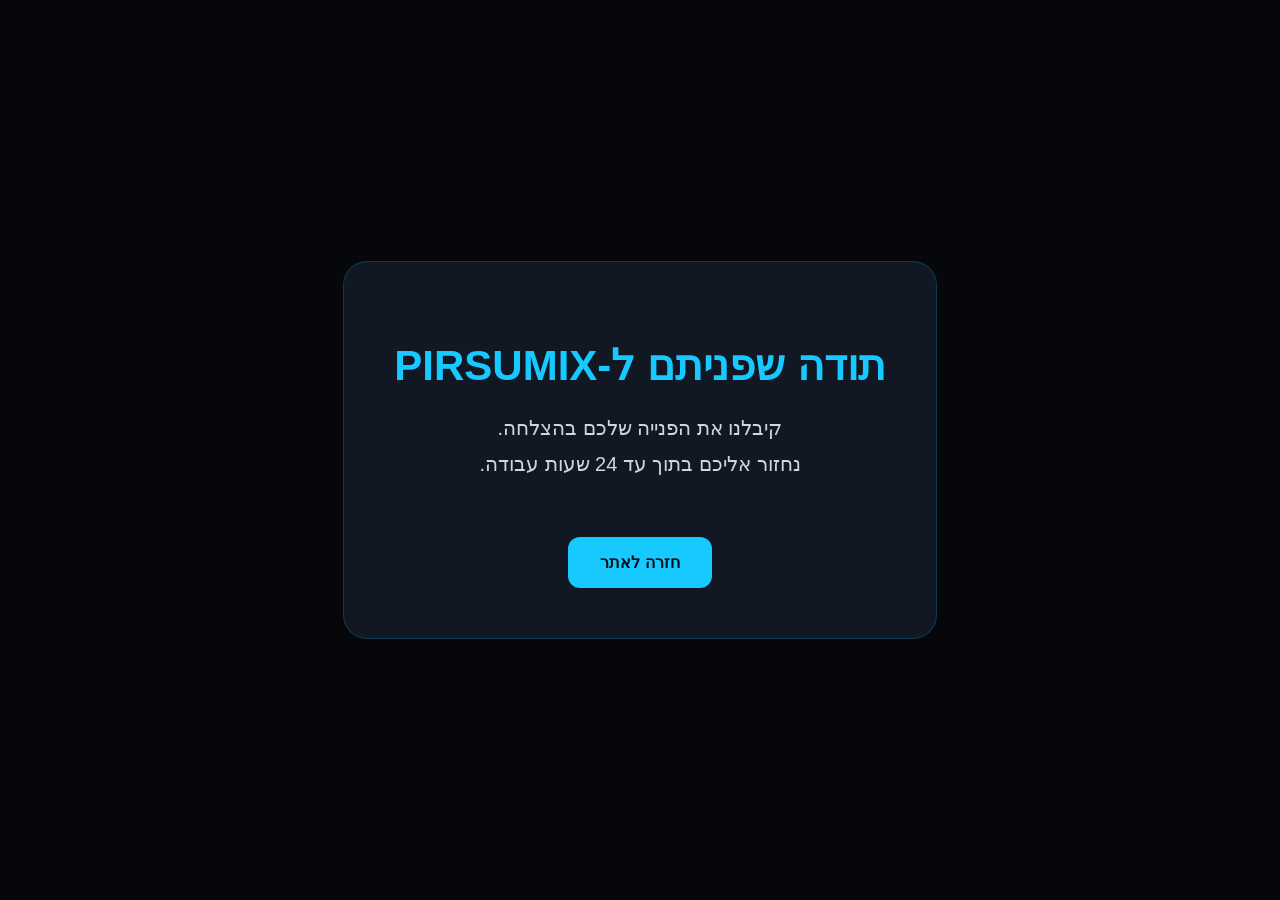
==== thankyou.html @ 47564da9 "Create thankyou.html" ====
<!DOCTYPE html>
<html lang="he" dir="rtl">
<head>
<meta charset="UTF-8">
<meta name="viewport" content="width=device-width, initial-scale=1.0">
<title>תודה שפניתם | PIRSUMIX</title>

<style>
body{
    margin:0;
    font-family:Heebo,Arial,sans-serif;
    background:#05070a;
    color:#fff;
    display:flex;
    justify-content:center;
    align-items:center;
    height:100vh;
    text-align:center;
}

.box{
    max-width:600px;
    padding:50px;
    border:1px solid rgba(0,195,255,.2);
    border-radius:24px;
    background:#111823;
}

h1{
    color:#18c9ff;
    margin-bottom:20px;
    font-size:42px;
}

p{
    color:#cfd6de;
    line-height:1.8;
    font-size:20px;
}

a{
    display:inline-block;
    margin-top:35px;
    padding:16px 32px;
    background:#18c9ff;
    color:#001018;
    text-decoration:none;
    border-radius:12px;
    font-weight:700;
}
</style>

</head>

<body>

<div class="box">

<h1>תודה שפניתם ל-PIRSUMIX</h1>

<p>
קיבלנו את הפנייה שלכם בהצלחה.<br>
נחזור אליכם בתוך עד 24 שעות עבודה.
</p>

<a href="index.html">חזרה לאתר</a>

</div>

</body>
</html>
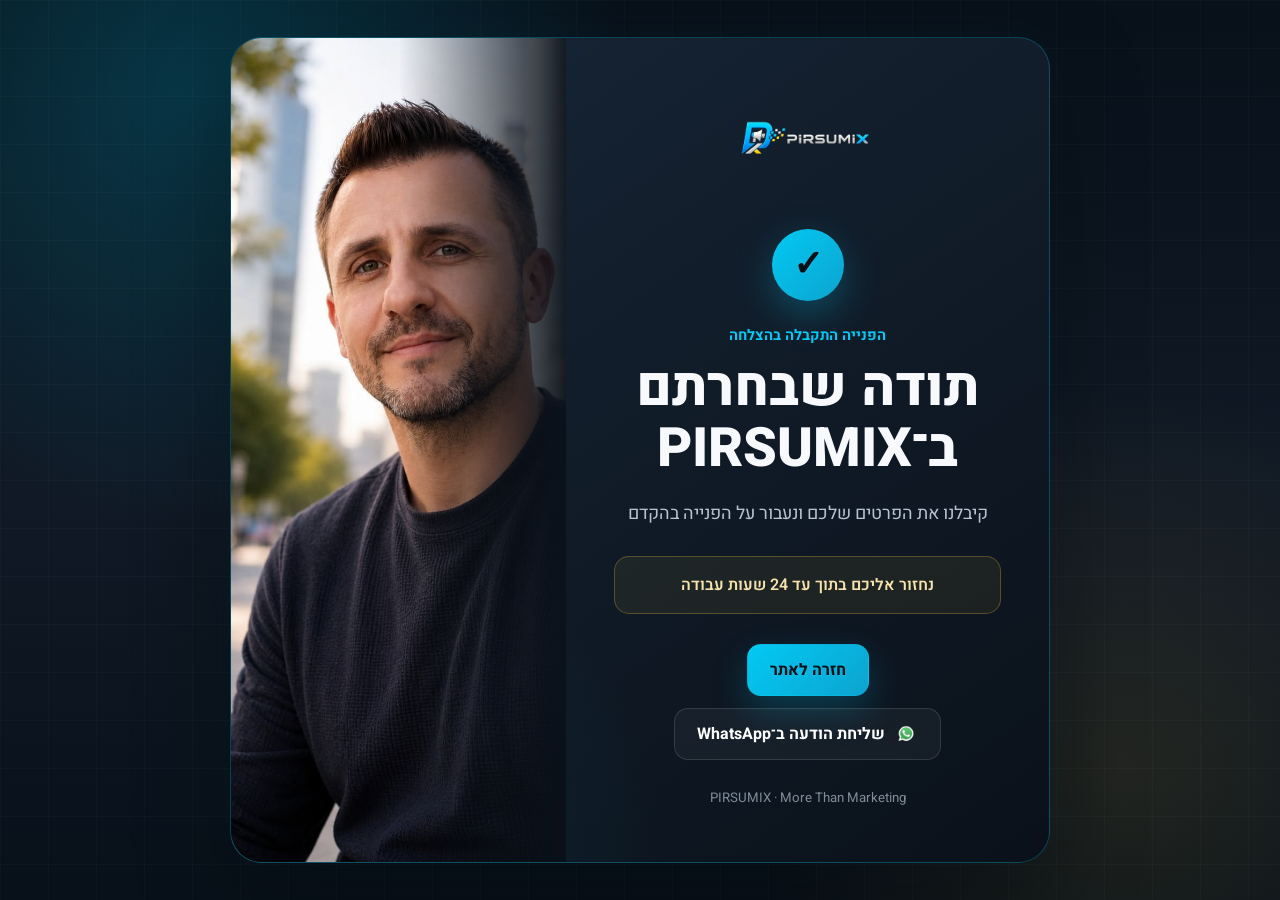
==== commit 95f4ea81: "Update thankyou.html" ====
--- a/thankyou.html
+++ b/thankyou.html
@@ -1,71 +1,431 @@
 <!DOCTYPE html>
 <html lang="he" dir="rtl">
+
 <head>
 <meta charset="UTF-8">
 <meta name="viewport" content="width=device-width, initial-scale=1.0">
-<title>תודה שפניתם | PIRSUMIX</title>
+
+<title>תודה שבחרתם בנו | PIRSUMIX</title>
+
+<meta name="theme-color" content="#09101a">
+
+<link rel="icon" type="image/png" href="LOGO ORIGINAL (1).png">
+
+<link href="https://fonts.googleapis.com/css2?family=Heebo:wght@400;500;600;700;800&display=swap" rel="stylesheet">
 
 <style>
+
+:root{
+    --background:#09101a;
+    --panel:#111d2b;
+    --panel-light:#18283a;
+    --text:#f7f9fc;
+    --muted:#b9c4d2;
+    --cyan:#02c9f3;
+    --cyan-dark:#0ca4cf;
+    --gold:#f2bf3b;
+    --line:rgba(255,255,255,.12);
+}
+
+*{
+    box-sizing:border-box;
+}
+
+html{
+    min-height:100%;
+}
+
 body{
+    min-height:100vh;
     margin:0;
-    font-family:Heebo,Arial,sans-serif;
-    background:#05070a;
-    color:#fff;
+    padding:30px 18px;
+
+    display:flex;
+    align-items:center;
+    justify-content:center;
+
+    font-family:'Heebo',Arial,sans-serif;
+    color:var(--text);
+    text-align:center;
+
+    background:
+        radial-gradient(
+            circle at 15% 10%,
+            rgba(2,201,243,.20),
+            transparent 32%
+        ),
+        radial-gradient(
+            circle at 88% 85%,
+            rgba(242,191,59,.10),
+            transparent 28%
+        ),
+        linear-gradient(
+            180deg,
+            #08111a,
+            #101925 55%,
+            #08111a
+        );
+}
+
+body::before{
+    content:"";
+    position:fixed;
+    inset:0;
+    z-index:-1;
+    pointer-events:none;
+
+    background-image:
+        linear-gradient(
+            rgba(255,255,255,.025) 1px,
+            transparent 1px
+        ),
+        linear-gradient(
+            90deg,
+            rgba(255,255,255,.025) 1px,
+            transparent 1px
+        );
+
+    background-size:48px 48px;
+}
+
+.thank-you-card{
+    width:min(100%,820px);
+    overflow:hidden;
+
+    border:1px solid rgba(2,201,243,.25);
+    border-radius:32px;
+
+    background:
+        radial-gradient(
+            circle at 10% 100%,
+            rgba(2,201,243,.11),
+            transparent 32%
+        ),
+        linear-gradient(
+            145deg,
+            rgba(24,39,56,.98),
+            rgba(10,17,26,.98)
+        );
+
+    box-shadow:
+        0 30px 90px rgba(0,0,0,.40),
+        0 0 50px rgba(2,201,243,.05);
+}
+
+.card-content{
+    display:grid;
+    grid-template-columns:.82fr 1.18fr;
+    align-items:center;
+    direction:ltr;
+}
+
+.photo-area{
+    height:100%;
+    min-height:520px;
+    position:relative;
+    overflow:hidden;
+}
+
+.photo-area::after{
+    content:"";
+    position:absolute;
+    inset:0;
+
+    background:
+        linear-gradient(
+            90deg,
+            transparent 50%,
+            rgba(10,17,26,.95) 100%
+        );
+}
+
+.photo-area img{
+    width:100%;
+    height:100%;
+    min-height:520px;
+
+    object-fit:cover;
+    object-position:center top;
+}
+
+.text-area{
+    padding:54px 48px;
+    direction:rtl;
+}
+
+.logo{
+    width:min(330px,100%);
+    max-height:100px;
+    margin:0 auto 30px;
+
+    object-fit:contain;
+}
+
+.success-icon{
+    width:72px;
+    height:72px;
+    margin:0 auto 24px;
+
+    display:grid;
+    place-items:center;
+
+    border-radius:50%;
+
+    color:#001017;
+    background:
+        linear-gradient(
+            135deg,
+            var(--cyan),
+            var(--cyan-dark)
+        );
+
+    box-shadow:
+        0 14px 38px rgba(2,201,243,.28);
+
+    font-size:36px;
+    font-weight:800;
+}
+
+.eyebrow{
+    margin-bottom:12px;
+
+    color:var(--cyan);
+
+    font-size:.92rem;
+    font-weight:700;
+}
+
+h1{
+    margin:0 0 18px;
+
+    font-size:clamp(2.1rem,5vw,3.4rem);
+    line-height:1.12;
+    font-weight:800;
+}
+
+.description{
+    margin:0 auto;
+
+    color:var(--muted);
+
+    font-size:1.12rem;
+    line-height:1.8;
+}
+
+.response-time{
+    margin:26px 0 0;
+    padding:16px 18px;
+
+    border:1px solid rgba(242,191,59,.28);
+    border-radius:15px;
+
+    color:#f7e4ad;
+    background:rgba(242,191,59,.07);
+
+    font-weight:600;
+}
+
+.actions{
+    margin-top:30px;
+
     display:flex;
     justify-content:center;
+    gap:12px;
+    flex-wrap:wrap;
+}
+
+.button{
+    min-height:52px;
+    padding:0 22px;
+
+    display:inline-flex;
     align-items:center;
-    height:100vh;
-    text-align:center;
-}
-
-.box{
-    max-width:600px;
-    padding:50px;
-    border:1px solid rgba(0,195,255,.2);
-    border-radius:24px;
-    background:#111823;
-}
-
-h1{
-    color:#18c9ff;
-    margin-bottom:20px;
-    font-size:42px;
-}
-
-p{
-    color:#cfd6de;
-    line-height:1.8;
-    font-size:20px;
-}
-
-a{
-    display:inline-block;
-    margin-top:35px;
-    padding:16px 32px;
-    background:#18c9ff;
-    color:#001018;
+    justify-content:center;
+    gap:9px;
+
+    border:1px solid transparent;
+    border-radius:14px;
+
     text-decoration:none;
-    border-radius:12px;
     font-weight:700;
-}
+
+    transition:
+        transform .25s,
+        box-shadow .25s,
+        border-color .25s;
+}
+
+.button:hover{
+    transform:translateY(-2px);
+}
+
+.button-primary{
+    color:#001017;
+
+    background:
+        linear-gradient(
+            135deg,
+            var(--cyan),
+            var(--cyan-dark)
+        );
+
+    box-shadow:
+        0 15px 36px rgba(2,201,243,.22);
+}
+
+.button-secondary{
+    color:#fff;
+
+    border-color:var(--line);
+    background:rgba(255,255,255,.045);
+}
+
+.whatsapp-icon{
+    width:24px;
+    height:24px;
+
+    object-fit:contain;
+}
+
+.footer-message{
+    margin-top:28px;
+
+    color:#7f8c99;
+
+    font-size:.83rem;
+}
+
+@media(max-width:760px){
+
+    body{
+        padding:18px 12px;
+        align-items:flex-start;
+    }
+
+    .thank-you-card{
+        margin:10px 0;
+        border-radius:24px;
+    }
+
+    .card-content{
+        grid-template-columns:1fr;
+    }
+
+    .photo-area{
+        min-height:330px;
+        order:2;
+    }
+
+    .photo-area img{
+        min-height:330px;
+        max-height:430px;
+    }
+
+    .photo-area::after{
+        background:
+            linear-gradient(
+                180deg,
+                rgba(10,17,26,.95) 0%,
+                transparent 35%
+            );
+    }
+
+    .text-area{
+        order:1;
+        padding:38px 22px 32px;
+    }
+
+    .logo{
+        width:min(290px,90%);
+        margin-bottom:24px;
+    }
+
+    .actions{
+        display:grid;
+        grid-template-columns:1fr;
+    }
+
+    .button{
+        width:100%;
+    }
+}
+
 </style>
-
 </head>
 
 <body>
 
-<div class="box">
-
-<h1>תודה שפניתם ל-PIRSUMIX</h1>
-
-<p>
-קיבלנו את הפנייה שלכם בהצלחה.<br>
-נחזור אליכם בתוך עד 24 שעות עבודה.
-</p>
-
-<a href="index.html">חזרה לאתר</a>
-
-</div>
+<main class="thank-you-card">
+
+    <div class="card-content">
+
+        <div class="photo-area">
+            <img
+                src="אלעד שבח_PIRSUMIX.jpg"
+                alt="אלעד שבח, מייסד PIRSUMIX"
+            >
+        </div>
+
+        <div class="text-area">
+
+            <img
+                class="logo"
+                src="LOGO_PIRSUMIX_LONG_PNG.png"
+                alt="PIRSUMIX"
+            >
+
+            <div class="success-icon">✓</div>
+
+            <div class="eyebrow">
+                הפנייה התקבלה בהצלחה
+            </div>
+
+            <h1>
+                תודה שבחרתם ב־PIRSUMIX
+            </h1>
+
+            <p class="description">
+                קיבלנו את הפרטים שלכם ונעבור על הפנייה בהקדם
+            </p>
+
+            <div class="response-time">
+                נחזור אליכם בתוך עד 24 שעות עבודה
+            </div>
+
+            <div class="actions">
+
+                <a
+                    class="button button-primary"
+                    href="index.html"
+                >
+                    חזרה לאתר
+                </a>
+
+                <a
+                    class="button button-secondary"
+                    href="https://api.whatsapp.com/send/?phone=972526604747&text=%D7%94%D7%99%D7%99+%D7%90%D7%9C%D7%A2%D7%93%2C+%D7%94%D7%A9%D7%90%D7%A8%D7%AA%D7%99+%D7%A4%D7%A8%D7%98%D7%99%D7%9D+%D7%91%D7%90%D7%AA%D7%A8+PIRSUMIX&type=phone_number&app_absent=0"
+                    target="_blank"
+                    rel="noopener noreferrer"
+                >
+                    <img
+                        class="whatsapp-icon"
+                        src="whatsapp.png"
+                        alt=""
+                    >
+                    שליחת הודעה ב־WhatsApp
+                </a>
+
+            </div>
+
+            <div class="footer-message">
+                PIRSUMIX · More Than Marketing
+            </div>
+
+        </div>
+
+    </div>
+
+</main>
 
 </body>
 </html>
